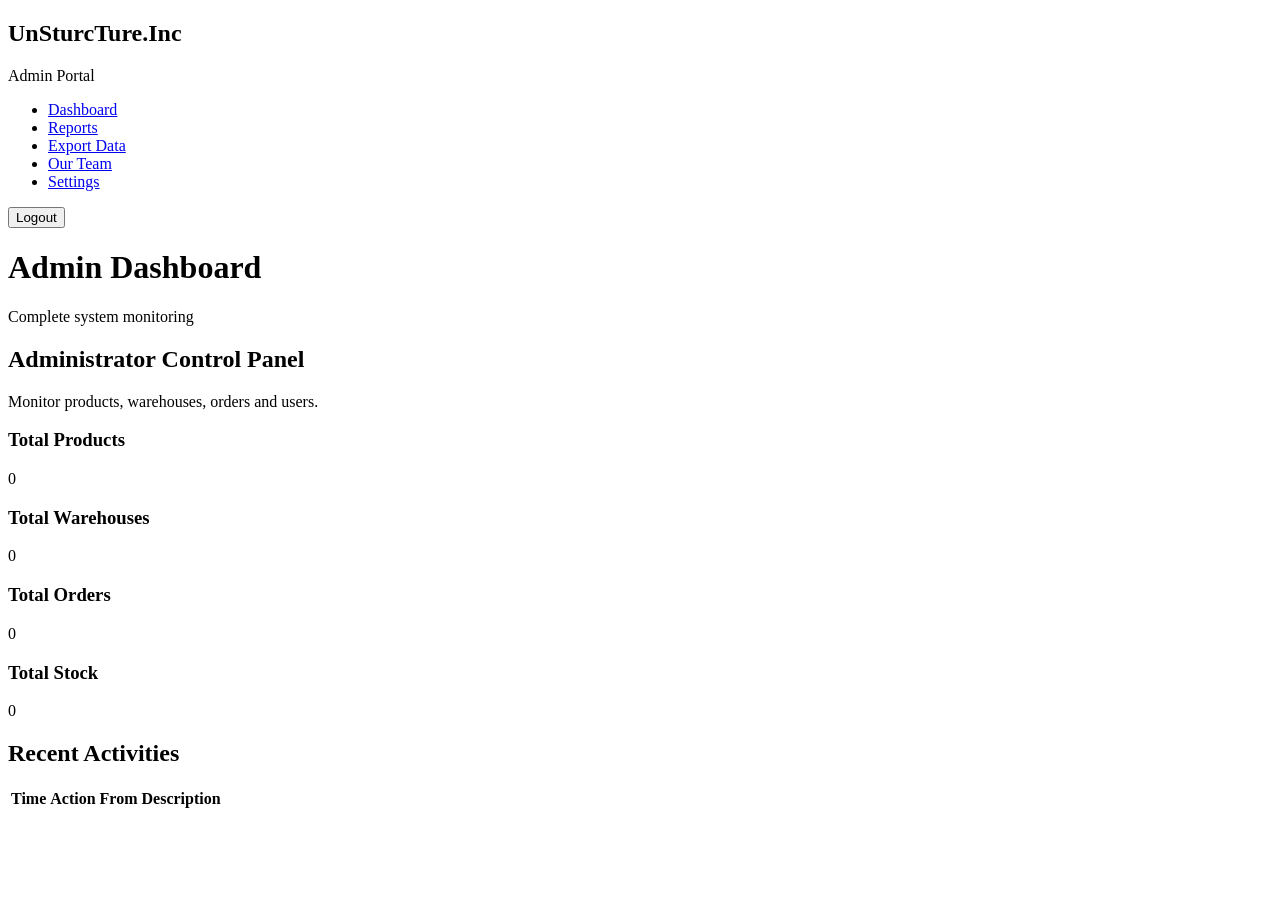
==== FrontEnd/admin-dashboard.html @ 4cebe8e7 "Initial commit" ====
<!DOCTYPE html>
<html>
<head>
    <title>Admin Dashboard</title>
    <link rel="stylesheet" href="css/style.css">
</head>
<body>

<div class="sidebar">

   <h2 class="brand-name">UnSturcTure<span class="brand-suffix">.Inc</span></h2>
    <p class="brand-tagline">
        Admin Portal
    </p>

    <ul>
        <li><a class="active" href="admin-dashboard.html">Dashboard</a></li>
        <li><a href="admin-reports.html">Reports</a></li>
        <li><a href="admin-export.html">Export Data</a></li>
        <li><a href="team.html">Our Team</a></li>
        <li><a href="admin-settings.html">Settings</a></li>
        
    </ul>
<button class="logOut-Button" onclick="logout()">
      <script>
        function logout(){

    localStorage.clear();

    window.location.href =
        "login.html";}
      </script>
    Logout
   </button>
    

</div>

<div class="main">

    <div class="topbar">
        <h1>Admin Dashboard</h1>
        <p class="welcome-text">
            Complete system monitoring
        </p>
    </div>

    <div class="hero-banner">
        <h2>Administrator Control Panel</h2>
        <p>
            Monitor products, warehouses, orders and users.
        </p>
    </div>

    <div class="cards">

        <div class="card">
            <h3>Total Products</h3>
            <p id="products">0</p>
        </div>

        <div class="card">
            <h3>Total Warehouses</h3>
            <p id="warehouses">0</p>
        </div>

        <div class="card">
            <h3>Total Orders</h3>
            <p id="orders">0</p>
        </div>

        <div class="card">
            <h3>Total Stock</h3>
            <p id="stock">0</p>
        </div>

    </div>

    <div class="recent-card">

        <div class="card-header">
            <h2>Recent Activities</h2>
        </div>

        <table>

            <thead>
                <tr>
                    <th>Time</th>
                    <th>Action</th>
                    <th>From</th>
                    <th>Description</th>
                </tr>
            </thead>

            <tbody id="recent-body">

            </tbody>

        </table>

    </div>

</div>

<script src="js/admin-dashboard.js"></script>

</body>
</html>
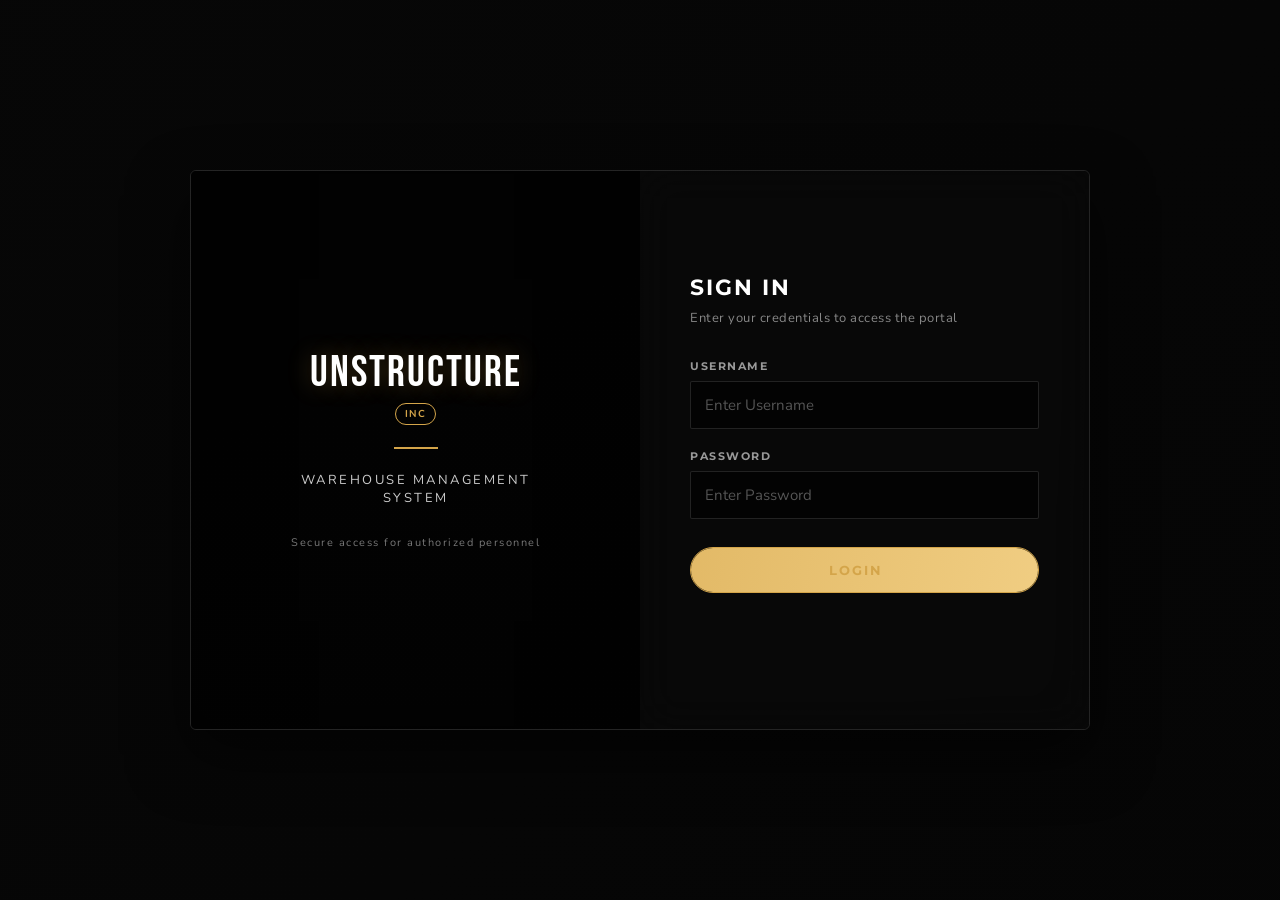
==== commit b5d38b3b: "Spelling updated" ====
--- a/FrontEnd/admin-dashboard.html
+++ b/FrontEnd/admin-dashboard.html
@@ -103,7 +103,7 @@
 
 </div>
 
-<script src="js/admin-dashboard.js"></script>
+<script src="Js/admin-dashboard.js"></script>
 
 </body>
 </html>
